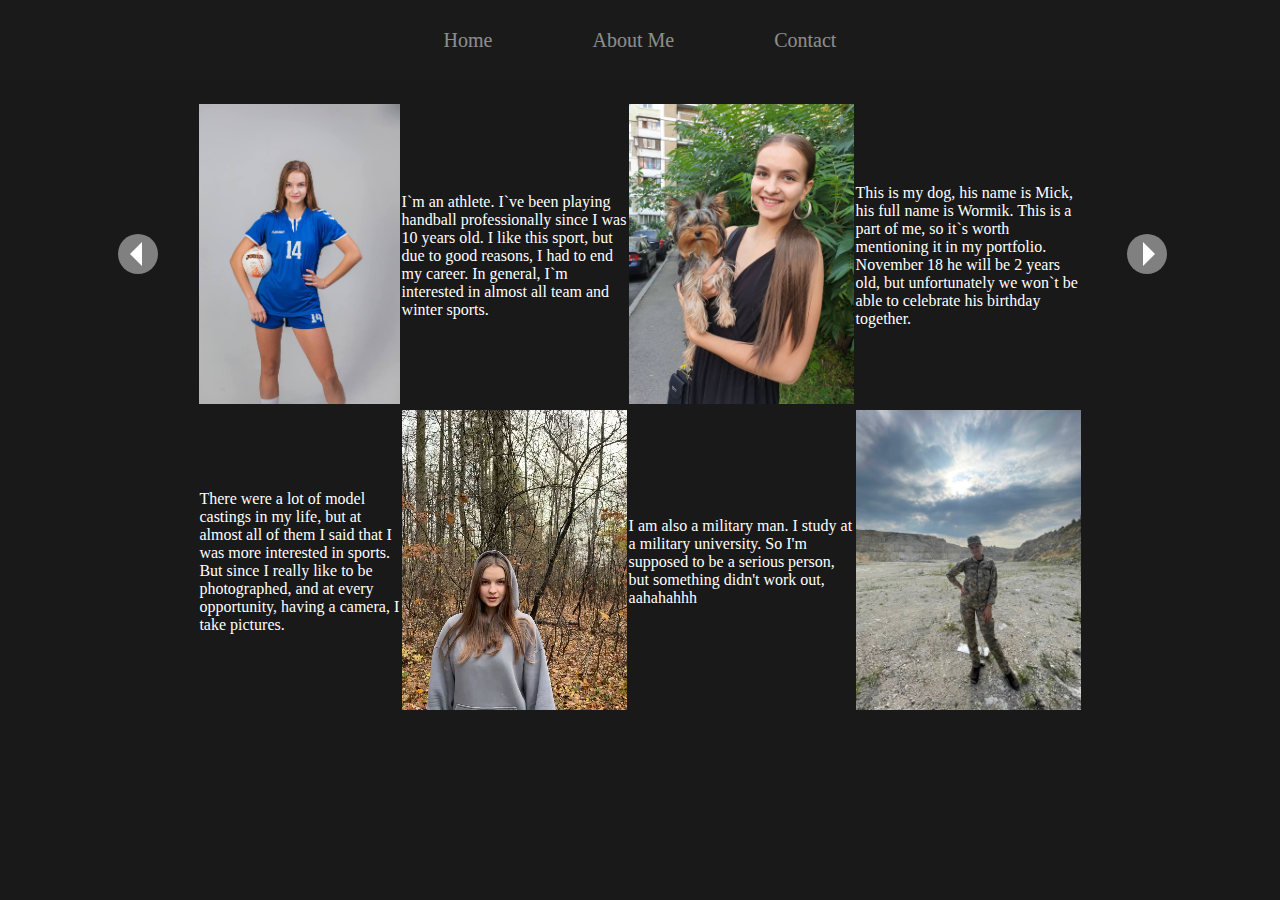
==== about.html @ 5d80460c "I don	 afraid comandpromt" ====
<!DOCTYPE html>
<head>
    <title>ASbout</title>
    <link rel="stylesheet" href="2.css">
</head>
<body>
    <nav class="navbar">
        <ul class="link-group">
            <li class="link"><a href="http://127.0.0.1:5500/resume.html">home</a></li>
            <li class="link"><a href="http://127.0.0.1:5500/about.html">about me</a></li>
            <li class="link"><a href="http://127.0.0.1:5500/contact.html">contact</a></li>
        </ul>
</nav>

<table class="about">
    <tr height="100"></tr>
    <tr>
        <td><a href="http://127.0.0.1:5500/resume.html"><div class="left"></div></a></td>
        <td width="40"></td>
        <td><img src="sp.jpg" height="300" weight="280"></td>
        <td width="40"><p class="whitetext">I`m an athlete. I`ve been playing handball professionally since 
            I was 10 years old. I like this sport, but due to good reasons, I had to end my career. 
            In general, I`m interested in almost all team and winter sports.</p></td>
        <td><img src="mik.jpg" height="300" weight="280"></td>
        <td width="40"><p class="whitetext">This is my dog, his name is Mick, 
            his full name is Wormik. This is a part of me, so it`s worth mentioning it in my portfolio. November 
            18 he will be 2 years old, but unfortunately we won`t be able to celebrate his birthday 
            together.</p></td>
        <td width="40"></td>
        <td><a href="http://127.0.0.1:5500/contact.html"><div class="right"></div></a></td>
    <tr>
        <td width="40"></td>
        <td width="40"></td>
        <td width="40"><p class="whitetext">There were a lot of model castings in my life, but at almost all of 
            them I said that I was more interested in sports. But since I really like to be photographed, and 
            at every opportunity, having a camera, I take pictures.</p></td>
        <td><video height="300" weight="280" autoplay muted loop><source src="for.MOV"></video></td>
        <td width="40"><p class="whitetext">I am also a military man. I study at a military university. So I'm supposed to be a 
            serious person, but something didn't work out, aahahahhh</p></td>
        <td><img src="mil.jpg" height="300" weight="280"></td>
    </tr>
</section>
</body>
</html>
---- 2.css ----
*{
    margin: 0; 
    padding: 0;
    box-sizing: border-box;
}

body{
    width: 100%;
    max-width: 1400px;
    display: block; 
    margin: auto;
    min-height: 100vh;
    background: #191919;
}

.navbar{
    width: 100%;
    position: fixed;
    top: 0; 
    left: 0;
    display: flex; 
    justify-content: center; 
    align-items: center; 
    z-index: 9;
    background: #1a1a1a;
}

.link-group{
    list-style: none;
    display: flex;
}

.link a{
    color: #fff;
    opacity: 0.5; 
    text-decoration: none;
    text-transform: capitalize; 
    padding: 10px 30px;
    margin: 0 20px;
    line-height: 80px; 
    font-size: 20px;
    border-bottom: 3px solid transparent;
    text-decoration: none;
}

.link a:hover, .link a:active {
    opacity: 1;
    cursor: pointer;
    border-bottom: 3px solid white;
}

.home-section{
    width: 100%;
    height: 100vh;
    padding: 0 150px;
    display: flex;
    align-items: center;
    position: fixed;
    top: 0;
}

.hero-heading{
    color: #fff;
    font-size: 50px;
    text-transform: capitalize;
    font-weight: 100;
}

.home-img{
    position: fixed;
    top: 0;
    right: 0;
    height: 100%;
    width: 50%;
    object-fit: cover;
    opacity: 0.2;
}


.left {
    position: relative;
    width: 40px;
    height: 40px;
    background-color: gray;
    display: inline-flex;
    border-radius: 50%;
    cursor: pointer;
    display: inline-block;
    margin: 7%;
}
.left::before{
    content:'';
    position: absolute;
    border: 12px solid transparent;
}
.left::before{
    border-right: 12px solid white;
    top: 8px;
    left: 0px;
}
.left:hover{
    background-color: lightgray;
}
.left:hover::before{
    border-right: 12px solid gray;
} 

.right {
    position: relative;
    width: 40px;
    height: 40px;
    background-color: gray;
    display: flex;
    border-radius: 50%;
    cursor: pointer;
    display: inline-block;
    margin: 7%;
}
.right::before{
    content:'';
    position: absolute;
    border: 12px solid transparent;
}
.right::before{
    border-left: 12px solid white;
    top: 8px;
    right: 0px;
}
.right:hover{
    background-color: lightgray;
}
.right:hover::before{
    border-left: 12px solid gray;
} 

.left1 {
    position: relative;
    width: 40px;
    height: 40px;
    background-color: gray;
    display: inline-flex;
    border-radius: 50%;
    cursor: pointer;
    display: inline-block;
    margin: 7%;
}
.left1::before{
    content:'';
    position: absolute;
    border: 12px solid transparent;
}
.left1::before{
    border-right: 12px solid white;
    top: 8px;
    left: 0px;
}
.left1:hover{
    background-color: lightgray;
}
.left1:hover::before{
    border-right: 12px solid gray;
} 

.contact{
  display:flex;
  justify-content: center;
  align-items: center;

}

.about{
    display:flex;
    justify-content: center;
    align-items: center; 
    cellpadding: pixels;
}

.whitetext{
    color:white;
}
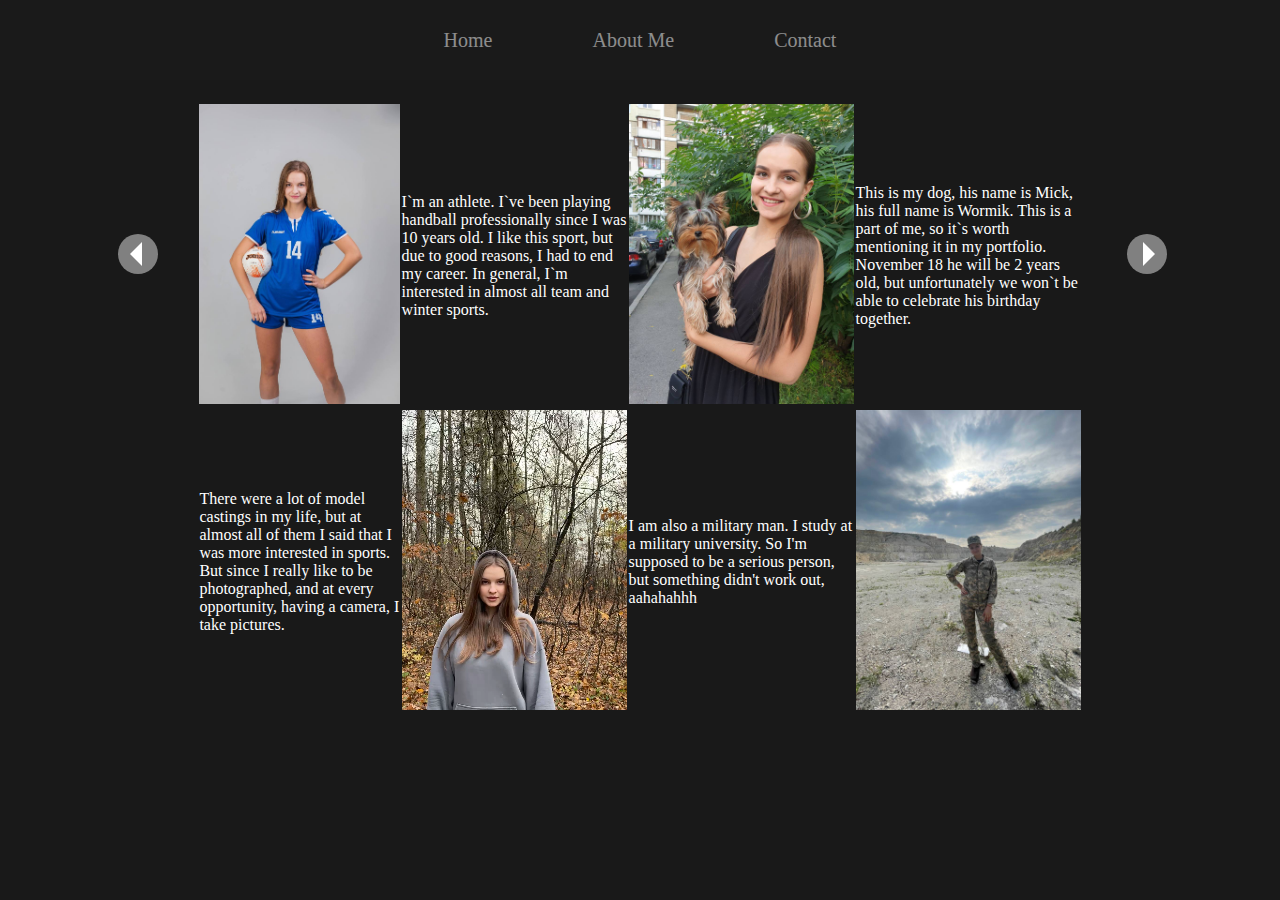
==== commit 529b0bd9: "Update about.html" ====
--- a/about.html
+++ b/about.html
@@ -6,7 +6,7 @@
 <body>
     <nav class="navbar">
         <ul class="link-group">
-            <li class="link"><a href="http://127.0.0.1:5500/resume.html">home</a></li>
+            <li class="link"><a href="http://127.0.0.1:5500/index.html">home</a></li>
             <li class="link"><a href="http://127.0.0.1:5500/about.html">about me</a></li>
             <li class="link"><a href="http://127.0.0.1:5500/contact.html">contact</a></li>
         </ul>
@@ -15,7 +15,7 @@
 <table class="about">
     <tr height="100"></tr>
     <tr>
-        <td><a href="http://127.0.0.1:5500/resume.html"><div class="left"></div></a></td>
+        <td><a href="http://127.0.0.1:5500/index.html"><div class="left"></div></a></td>
         <td width="40"></td>
         <td><img src="sp.jpg" height="300" weight="280"></td>
         <td width="40"><p class="whitetext">I`m an athlete. I`ve been playing handball professionally since 
@@ -41,4 +41,4 @@
     </tr>
 </section>
 </body>
-</html>+</html>
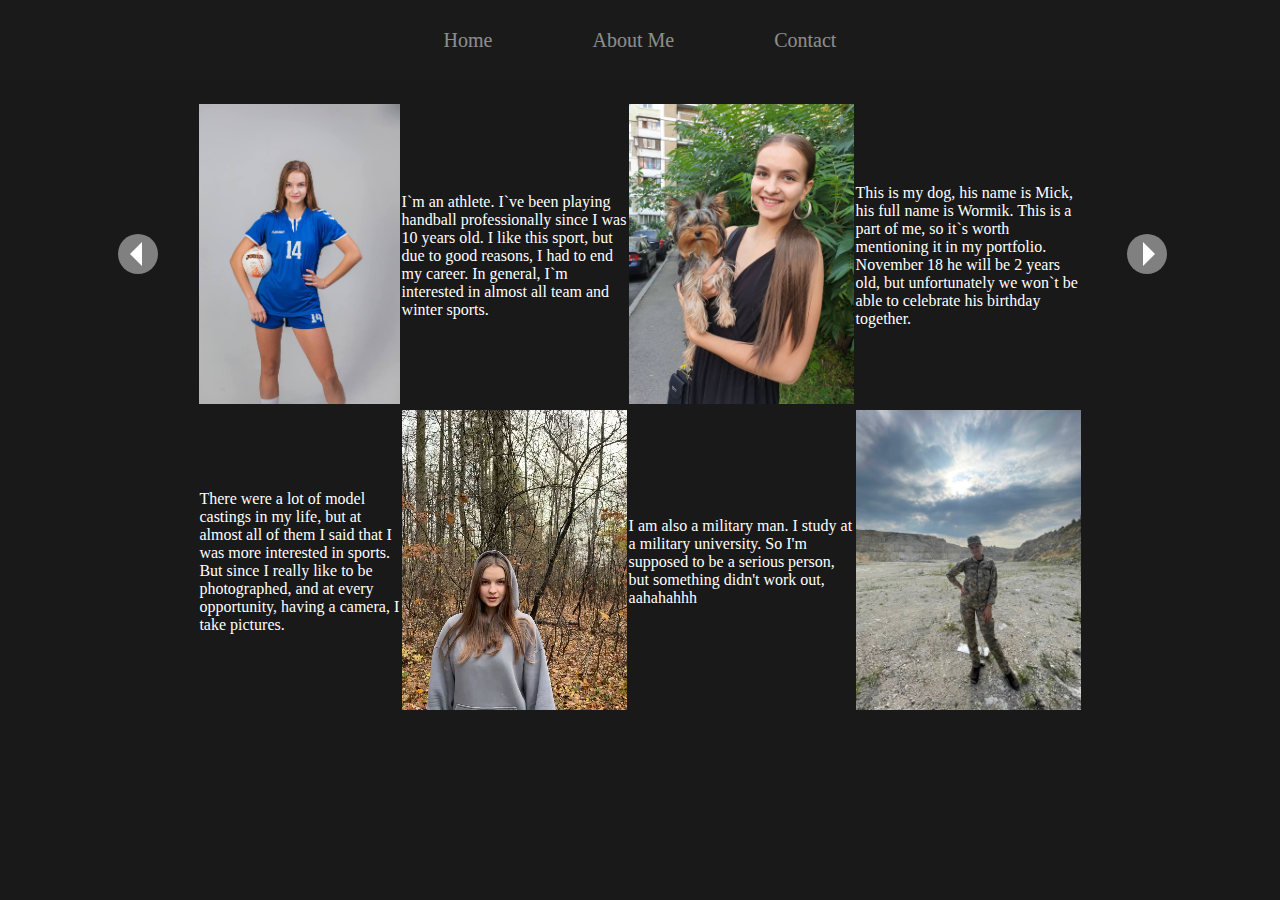
==== commit 208a938d: "Update about.html" ====
--- a/about.html
+++ b/about.html
@@ -6,16 +6,16 @@
 <body>
     <nav class="navbar">
         <ul class="link-group">
-            <li class="link"><a href="http://127.0.0.1:5500/index.html">home</a></li>
-            <li class="link"><a href="http://127.0.0.1:5500/about.html">about me</a></li>
-            <li class="link"><a href="http://127.0.0.1:5500/contact.html">contact</a></li>
+            <li class="link"><a href="index.html">home</a></li>
+            <li class="link"><a href="about.html">about me</a></li>
+            <li class="link"><a href="contact.html">contact</a></li>
         </ul>
 </nav>
 
 <table class="about">
     <tr height="100"></tr>
     <tr>
-        <td><a href="http://127.0.0.1:5500/index.html"><div class="left"></div></a></td>
+        <td><a href="index.html"><div class="left"></div></a></td>
         <td width="40"></td>
         <td><img src="sp.jpg" height="300" weight="280"></td>
         <td width="40"><p class="whitetext">I`m an athlete. I`ve been playing handball professionally since 
@@ -27,7 +27,7 @@
             18 he will be 2 years old, but unfortunately we won`t be able to celebrate his birthday 
             together.</p></td>
         <td width="40"></td>
-        <td><a href="http://127.0.0.1:5500/contact.html"><div class="right"></div></a></td>
+        <td><a href="contact.html"><div class="right"></div></a></td>
     <tr>
         <td width="40"></td>
         <td width="40"></td>
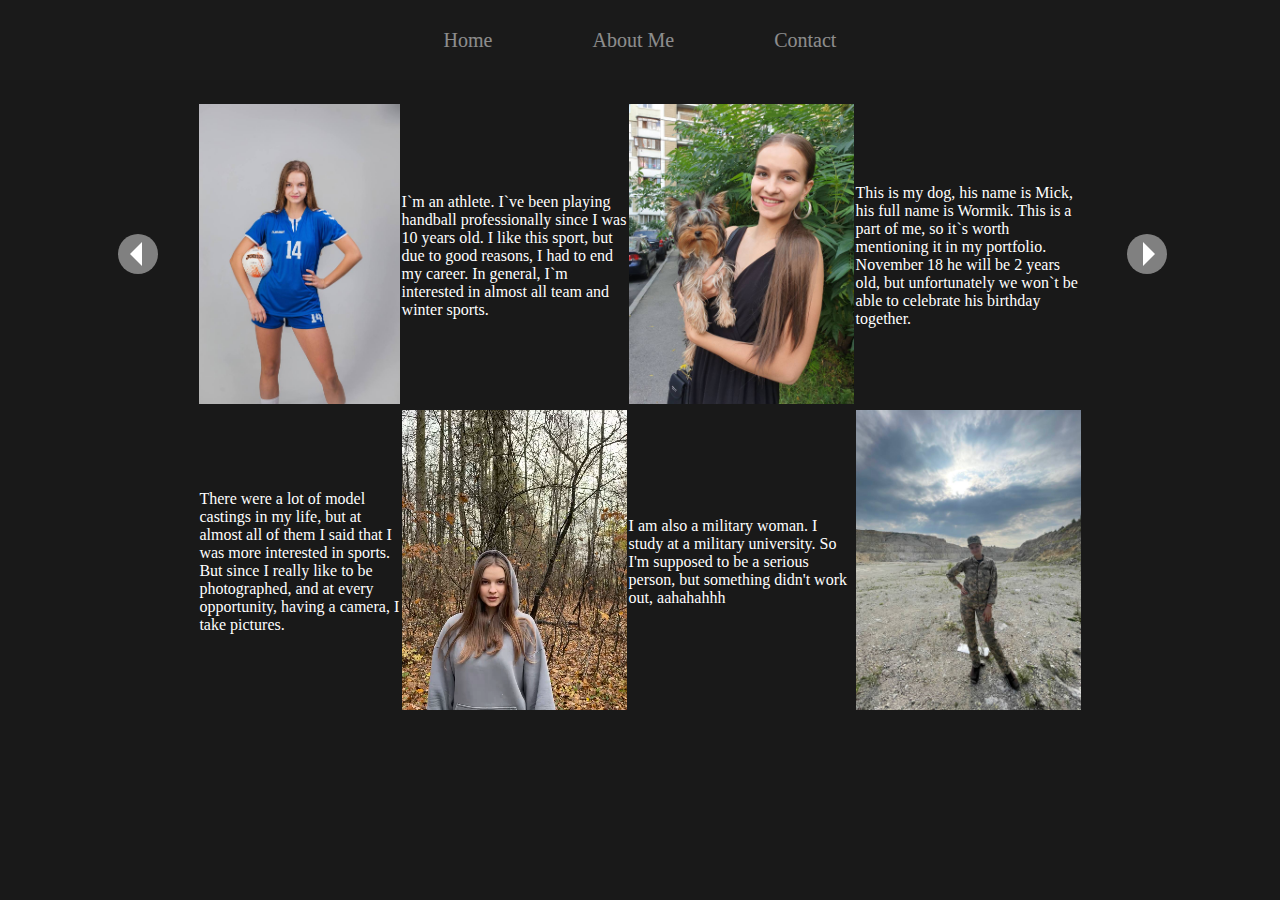
==== commit 69edb410: "Update about.html" ====
--- a/about.html
+++ b/about.html
@@ -35,7 +35,7 @@
             them I said that I was more interested in sports. But since I really like to be photographed, and 
             at every opportunity, having a camera, I take pictures.</p></td>
         <td><video height="300" weight="280" autoplay muted loop><source src="for.MOV"></video></td>
-        <td width="40"><p class="whitetext">I am also a military man. I study at a military university. So I'm supposed to be a 
+        <td width="40"><p class="whitetext">I am also a military woman. I study at a military university. So I'm supposed to be a 
             serious person, but something didn't work out, aahahahhh</p></td>
         <td><img src="mil.jpg" height="300" weight="280"></td>
     </tr>
